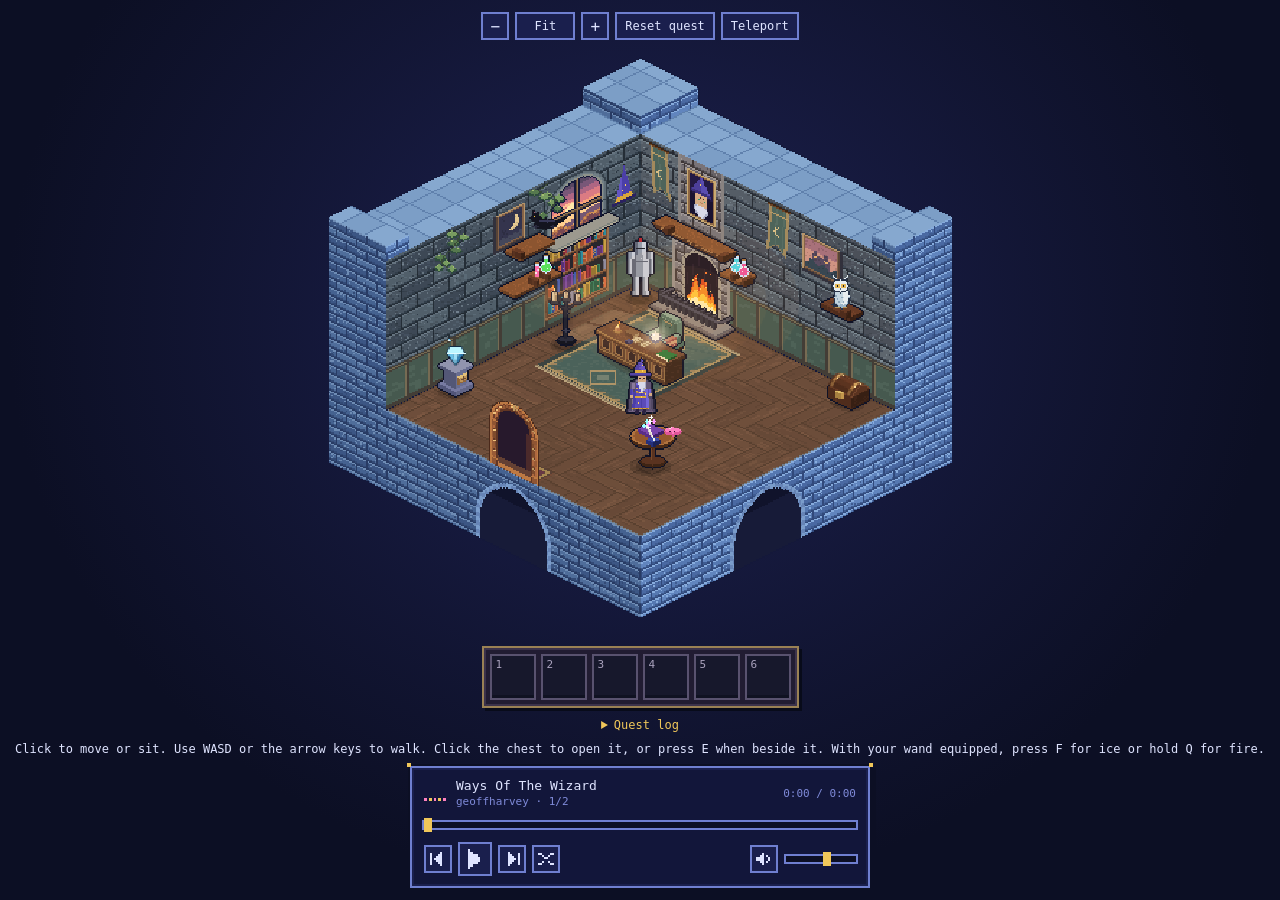
==== game.html @ 26820233 "Polish dialogue buttons and add subtle brass panel details" ====
<!doctype html>
<html lang="en">
<head>
<meta charset="utf-8">
<meta name="viewport" content="width=device-width,initial-scale=1">
<title>Spellbound</title>
<style>
  :root{--bg:#12163a;--bg2:#1a1f4d;--line:#6f7fd0;--dim:#7f8ad8;--txt:#dfe4ff;--gold:#f0c75a;--pink:#ff7fbf}
  html,body{margin:0;height:100%;background:#0c0f24;color:var(--txt);font-family:ui-monospace,Menlo,Consolas,monospace}
  body{background:radial-gradient(ellipse at 50% 35%,#1d2150 0%,#0c0f24 70%)}
  #wrap{height:100dvh;min-height:520px;display:flex;flex-direction:column;align-items:center;gap:10px;padding:12px;box-sizing:border-box}
  #wrap > :not(#scene-view){flex-shrink:0}
  #wrap[aria-busy="true"]{visibility:hidden}
  #game-loading{position:fixed;inset:0;z-index:10;display:grid;place-items:center;
    background:radial-gradient(ellipse at 50% 42%,#252653 0%,#0c0f24 72%)}
  #game-loading[hidden]{display:none}
  .loading-panel{width:min(300px,calc(100vw - 48px));box-sizing:border-box;padding:26px 24px;
    text-align:center;background:#141735;border:2px solid var(--line);
    box-shadow:4px 4px #090c20,inset 0 0 0 2px #222650}
  .loading-panel strong{display:block;color:var(--gold);font-family:Georgia,serif;font-size:32px}
  .loading-panel p{margin:16px 0 10px;font-size:13px}
  #game-loading-progress{appearance:none;display:block;width:100%;height:12px;
    border:2px solid var(--line);background:#0c0f24;color:var(--gold)}
  #game-loading-progress::-webkit-progress-bar{background:#0c0f24}
  #game-loading-progress::-webkit-progress-value{background:var(--gold)}
  #game-loading-progress::-moz-progress-bar{background:var(--gold)}
  canvas{image-rendering:pixelated;image-rendering:crisp-edges;display:block}

  #scene-view{position:relative;width:100%;flex:1 1 0;min-height:120px;overflow:hidden}
  #scene{position:absolute;top:0;left:0}
  #zoom{display:flex;flex-wrap:wrap;justify-content:center;align-items:center;gap:6px}
  #zoom #zoom-reset{width:60px;font-size:12px}
  #zoom button:disabled{opacity:.45;cursor:default}
  .npc-dialogue{
    --dialogue-bottom:calc(var(--hotbar-bottom,20dvh) + clamp(12px,3dvh,36px));
    --portrait-width:clamp(86px,20vw,172px);
    --dialogue-height:clamp(190px,27dvh,240px);
    position:fixed;inset:auto 0 var(--dialogue-bottom);margin:0 auto;z-index:3;
    width:min(880px,calc(100% - 24px));max-height:calc(100dvh - var(--dialogue-bottom) - 12px);
    box-sizing:border-box;overflow:auto;border:0;padding:44px 0 0;color:#f5e6ce;background:transparent;
  }
  .npc-dialogue::backdrop{background:#12102555}
  .npc-dialogue-layout{
    position:relative;display:grid;grid-template-columns:var(--portrait-width) minmax(0,1fr);
    align-items:stretch;gap:0;height:var(--dialogue-height)
  }
  .npc-speaker,#quest-dialogue .npc-speaker{
    position:static;margin:0;align-self:end;display:flex;align-items:center;justify-content:center;
    height:var(--dialogue-height);box-sizing:border-box;border:solid transparent;border-width:25px 12px 15px;
    border-image:url("assets/sprites/dialogue-portrait.png") 25 12 15 fill / 25px 12px 15px stretch;
    image-rendering:pixelated
  }
  .npc-portrait{
    width:100%;height:100%;background:center / contain no-repeat;image-rendering:pixelated
  }
  .npc-speaker figcaption{
    position:absolute;left:calc(var(--portrait-width) - 3px);top:-30px;z-index:1;
    width:max-content;min-width:150px;max-width:calc(100vw - var(--portrait-width) - 50px);
    box-sizing:border-box;min-height:38px;padding:10px 18px;color:#ffe0a0;
    border:2px solid #d5ad68;background:#30232d;
    box-shadow:inset 0 0 0 2px #785735,0 2px #1c1924;
    font-size:14px;font-weight:bold;text-align:center;image-rendering:pixelated
  }
  .npc-speaker figcaption::before{
    content:"";position:absolute;left:calc(50% - 8px);top:-17px;width:17px;height:19px;
    background:#e7c17c;filter:drop-shadow(1px 2px #765130);
    clip-path:polygon(47% 0,29% 10%,17% 25%,12% 43%,17% 63%,29% 80%,47% 91%,70% 91%,88% 80%,100% 63%,82% 70%,64% 70%,47% 60%,35% 45%,35% 28%,41% 14%)
  }
  .npc-dialogue-copy{
    position:relative;
    align-self:stretch;display:flex;flex-direction:column;justify-content:flex-start;align-items:flex-start;
    min-width:0;min-height:0;height:var(--dialogue-height);box-sizing:border-box;padding:12px clamp(6px,1vw,14px) 8px;
    border:solid transparent;border-width:10px 14px 14px 5px;
    border-image:url("assets/sprites/dialogue-panel.png") 10 14 14 5 fill / 10px 14px 14px 5px stretch;
    overflow-wrap:anywhere;image-rendering:pixelated
  }
  .npc-dialogue-copy::before{
    content:"";position:absolute;left:-5px;top:0;bottom:0;width:3px;
    background:#d5ad68;box-shadow:1px 0 #785735,-1px 0 #372a24;pointer-events:none
  }
  .npc-dialogue-copy::after{
    content:"";position:absolute;inset:3px 4px 3px 5px;pointer-events:none;
    border:1px solid #c69a5030;
    background:linear-gradient(90deg,#d9b76b55,transparent 18%,transparent 82%,#d9b76b55) top / 100% 1px no-repeat,
      linear-gradient(90deg,#d9b76b44,transparent 24%,transparent 76%,#d9b76b44) bottom / 100% 1px no-repeat;
    box-shadow:inset 0 0 18px #130f1c40
  }
  .npc-dialogue h2{flex:none;font:bold 14px/1.2 Georgia,serif;color:#d8b880;margin:0 0 5px}
  .npc-dialogue p{
    flex:1 1 48px;min-height:32px;overflow:auto;scrollbar-width:thin;
    display:flex;flex-direction:column;justify-content:safe center;
    font:400 clamp(15px,1.2vw,18px)/1.45 Georgia,"Palatino Linotype",Palatino,serif;
    margin:0 0 8px
  }
  .npc-dialogue-copy:has(#skeleton-topics:not([hidden]) button) p,
  .npc-dialogue-copy:has(#librarian-topics button) p{justify-content:flex-start}
  .npc-dialogue button,.npc-speaker figcaption{font-family:Georgia,"Palatino Linotype",Palatino,serif}
  .npc-dialogue form{flex:0 1 auto;min-height:28px;max-height:65%;overflow:auto;display:flex;flex-wrap:wrap;gap:5px;width:100%}
  .npc-dialogue button{
    position:relative;box-sizing:border-box;width:auto;height:auto;min-height:28px;
    padding:4px 12px 4px 25px;border:1px solid #ac8147;
    background:linear-gradient(180deg,#46333b,#30232e);color:#ffe4a8;
    box-shadow:inset 0 0 0 1px #221c27,inset 0 2px #d5ad682b,inset 0 -2px #17152180;
    text-shadow:0 1px #18121f;cursor:pointer;
    transition:background-color .18s,color .18s,border-color .18s
  }
  .npc-dialogue button::before{
    content:"";position:absolute;left:10px;top:calc(50% - 2px);width:4px;height:4px;
    background:#c99b53;box-shadow:0 -2px #c99b53,0 2px #c99b53,-2px 0 #c99b53,2px 0 #c99b53;
    pointer-events:none
  }
  .npc-dialogue button:hover,.npc-dialogue button:focus-visible{
    background:linear-gradient(180deg,#62464a,#42303b);border-color:#f0cd83;color:#fff0c5;
    box-shadow:inset 0 0 0 1px #382735,inset 0 2px #eac47d40,inset 0 -2px #17152180
  }
  .npc-dialogue button:focus-visible{outline:2px solid #f0cd83;outline-offset:-4px}
  .npc-dialogue button:active{background:#30232e;box-shadow:inset 0 2px 3px #120e1b}
  @media(prefers-reduced-motion:reduce){.npc-dialogue button{transition:none}}
  #close-librarian-dialogue[hidden],#quest-dismiss[hidden],#quest-title[hidden]{display:none}
  @media(max-width:440px){
    .npc-speaker figcaption{font-size:12px;min-width:130px;padding-inline:4px}
    .npc-dialogue-copy{padding:12px 4px 8px}
  }
  #reset-quest,#teleport-room{width:auto;padding:0 10px;font-size:12px}
  #quest-log{max-width:95%;color:var(--txt);font-size:12px}
  #quest-log summary{cursor:pointer;color:var(--gold)}
  #quest-log ul{margin:6px 0;padding-left:20px}
  #search-book-stack{width:auto;padding:0 10px;font-size:12px}
  #search-book-stack[hidden],#quest-action[hidden]{display:none}
  #librarian-topics{flex:0 1 auto;min-height:0;overflow:auto;display:grid;grid-template-columns:repeat(2,minmax(0,1fr));gap:4px;width:100%;margin:0 0 6px}
  #librarian-topics button{height:auto;min-height:28px;font-size:12px;text-align:left;justify-items:start;padding:5px 9px 5px 25px;box-sizing:border-box;width:100%}
  #skeleton-topics{display:grid;grid-template-columns:repeat(2,minmax(0,1fr));gap:4px;width:100%;margin:0 0 4px}
  #skeleton-topics[hidden],#skeleton-next[hidden]{display:none}
  #skeleton-topics button{width:100%;height:auto;min-height:28px;font-size:12px;padding:5px 9px 5px 25px;box-sizing:border-box;text-align:left;justify-items:start}
  @media(max-width:540px){
    #skeleton-topics,#librarian-topics{grid-template-columns:1fr}
  }
  #reset-quest-choice,#teleport-room-choice{display:block;width:100%;margin:8px 0 12px}
  #reset-quest-dialogue button:disabled{opacity:.45;cursor:default}
  #quest-objective{margin:0;color:#f7d482;font-size:13px;text-align:center}
  #reset-quest-dialogue,#teleport-room-dialogue{max-width:min(440px,85vw);border:2px solid #b79259;background:#30263a;color:#fff1d3}
  #reset-quest-dialogue::backdrop,#teleport-room-dialogue::backdrop{background:#12102599}
  #reset-quest-dialogue h2,#teleport-room-dialogue h2{margin:0 0 8px;font-size:18px}
  #reset-quest-dialogue button,#teleport-room-dialogue button{width:auto;padding:0 12px}
  #movement-hint{margin:0;color:var(--txt);font-size:12px;text-align:center}

  /* ---- muziekspeler ---- */
  #player{width:min(460px,calc(100vw - 24px));box-sizing:border-box;background:var(--bg);padding:10px 12px;
    border:2px solid var(--line);box-shadow:0 0 0 2px #0c0f24,4px 4px 0 2px #0c0f24, inset 0 0 0 2px var(--bg2);position:relative}
  #player::before,#player::after{content:"";position:absolute;width:4px;height:4px;background:var(--gold);top:-5px}
  #player::before{left:-5px}#player::after{right:-5px}
  .row{display:flex;align-items:center;gap:10px}
  #eq{display:flex;align-items:flex-end;gap:2px;height:16px;width:22px;flex:none}
  #eq i{display:block;width:3px;height:3px;background:var(--pink)}
  #player.playing #eq i{animation:eq .9s steps(5) infinite}
  #eq i:nth-child(2){animation-delay:-.3s!important;background:var(--gold)}
  #eq i:nth-child(3){animation-delay:-.6s!important}
  #eq i:nth-child(4){animation-delay:-.15s!important;background:var(--gold)}
  #eq i:nth-child(5){animation-delay:-.45s!important}
  @keyframes eq{0%{height:3px}20%{height:14px}40%{height:7px}60%{height:16px}80%{height:5px}100%{height:3px}}
  #info{min-width:0;flex:1}
  #title{font-size:13px;white-space:nowrap;overflow:hidden;text-overflow:ellipsis;color:var(--txt)}
  #sub{font-size:11px;color:var(--dim);white-space:nowrap;overflow:hidden;text-overflow:ellipsis;margin-top:2px}
  #time{font-size:11px;color:var(--dim);flex:none;font-variant-numeric:tabular-nums}
  button{all:unset;cursor:pointer;width:28px;height:28px;display:grid;place-items:center;background:var(--bg2);
    box-shadow:inset 0 0 0 2px var(--line);color:var(--txt)}
  button:hover{background:#262c66;color:var(--gold)}
  button:active{transform:translateY(1px)}
  button:focus-visible{outline:2px solid var(--gold)}
  button svg{width:16px;height:16px;shape-rendering:crispEdges;fill:currentColor}
  #play{width:34px;height:34px}
  #play svg{width:20px;height:20px}
  #controls{margin-top:10px;justify-content:space-between}
  #left{display:flex;gap:6px;align-items:center}
  #right{display:flex;gap:8px;align-items:center}
  button.on{color:var(--pink)}
  input[type=range]{-webkit-appearance:none;appearance:none;background:transparent;margin:0;cursor:pointer;height:14px}
  input[type=range]::-webkit-slider-runnable-track{height:6px;background:#0c0f24;box-shadow:0 0 0 2px var(--line)}
  input[type=range]::-moz-range-track{height:6px;background:#0c0f24;box-shadow:0 0 0 2px var(--line)}
  input[type=range]::-webkit-slider-thumb{-webkit-appearance:none;width:8px;height:14px;margin-top:-4px;background:var(--gold);border:0;border-radius:0}
  input[type=range]::-moz-range-thumb{width:8px;height:14px;background:var(--gold);border:0;border-radius:0}
  #seek{flex:1;margin-top:10px;display:block;width:100%}
  #vol{width:70px}

  #hotbar{display:flex;gap:5px;padding:6px;background:#211c32;border:2px solid #9a8154;
    box-shadow:inset 0 0 0 2px #3b324b,3px 3px #080b1a;max-width:100%;box-sizing:border-box}
  #hotbar .hotbar-slot{position:relative;box-sizing:border-box;width:clamp(36px,8vw,46px);height:46px;
    background:#17182c;box-shadow:inset 0 0 0 2px #59526f,inset 0 -5px #101222;color:#aaa2bd}
  #hotbar .hotbar-slot:hover{background:#302941}
  #hotbar .hotbar-slot[aria-pressed="true"]{background:#372c40;color:#ffe2a1;
    box-shadow:inset 0 0 0 2px #f0c75a,inset 0 0 0 4px #87653d,0 0 9px #f0c75a30}
  #hotbar .hotbar-slot:focus-visible{outline:2px solid #fff1ce;outline-offset:3px}
  .item-icon{width:min(100%,32px);height:auto;aspect-ratio:1;pointer-events:none}
  #chest-inventory{position:fixed;inset:auto max(12px,env(safe-area-inset-right)) max(12px,env(safe-area-inset-bottom)) auto;
    z-index:2;margin:0;box-sizing:border-box;width:min(356px,calc(100% - 24px));max-height:min(390px,52dvh);
    padding:8px 10px 10px;overflow:auto;overscroll-behavior:contain;color:#fff1d3;
    border:3px solid #a87948;background:repeating-linear-gradient(#583727 0 10px,#503022 10px 12px,#653e2a 12px 13px);
    box-shadow:0 0 0 2px #211621,4px 5px #16111b,inset 0 0 0 2px #39241f}
  #lore-scroll{box-sizing:border-box;width:min(470px,calc(100% - 16px));
    max-height:calc(100dvh - 16px);padding:0;color:#38252a;background:transparent;
    border:solid transparent;border-width:clamp(38px,9vw,69px) clamp(36px,13vw,76px);
    line-height:1.5;overflow:auto}
  #lore-scroll::backdrop{background:#171326a6}
  #lore-scroll h2{margin:0;font-size:18px}
  #lore-scroll button{width:auto;padding:0 12px}
  .chest-heading{display:flex;align-items:center;justify-content:space-between;gap:8px;padding:5px 6px 5px 10px;
    background:#684128;border-block:2px solid #b88750;box-shadow:inset 0 -3px #442a22}
  .chest-heading h2{margin:0;color:#ffe0a0;font-size:16px;text-shadow:2px 2px #39251c}
  #close-chest-inventory{flex:none;background:#4b3028;color:#ffe0a0;box-shadow:inset 0 0 0 2px #ba8a52;font-size:20px}
  .inventory-slots{display:grid;gap:3px;padding:5px;border:2px solid #a87948;background:#35263b;
    box-shadow:inset 0 0 0 2px #231828;grid-template-columns:repeat(8,minmax(0,1fr))}
  #chest-slots{margin-top:6px}
  #chest-inventory[data-stock-chest="true"] #chest-hotbar,
  #chest-inventory[data-stock-chest="true"] #chest-help{display:none}
  #chest-inventory[data-stock-chest="true"] #chest-status{
    position:static;width:auto;height:auto;margin:8px 0 0;overflow:visible;clip-path:none;white-space:normal
  }
  #chest-hotbar{margin-top:6px;grid-template-columns:repeat(6,minmax(0,1fr));background:#211c32;border-color:#9a8154}
  .inventory-slot{box-sizing:border-box;width:100%;height:auto;aspect-ratio:1;min-width:0;background:#483347;
    box-shadow:inset 0 0 0 2px #76546a,inset 0 -4px #302237}
  #chest-hotbar .inventory-slot{background:#17182c;box-shadow:inset 0 0 0 2px #59526f,inset 0 -5px #101222}
  .inventory-slot:hover,#chest-hotbar .inventory-slot:hover{background:#614456}
  .inventory-slot[aria-pressed="true"],#chest-hotbar .inventory-slot[aria-pressed="true"]{
    box-shadow:inset 0 0 0 2px #ffe0a0,inset 0 0 0 4px #a57545}
  .visually-hidden{position:absolute;width:1px;height:1px;padding:0;margin:-1px;overflow:hidden;clip-path:inset(50%);white-space:nowrap}
  .slot-key{position:absolute;top:5px;left:6px;font-size:11px;line-height:1}
</style>
<link rel="stylesheet" href="assets/sprites/lore-scroll.css">
<link rel="stylesheet" href="assets/sprites/npc-portraits.css">
</head>
<body>
<div id="game-loading">
  <div class="loading-panel">
    <strong>Spellbound</strong>
    <p id="loading-label" role="status">Loading..</p>
    <progress id="game-loading-progress" aria-labelledby="loading-label" max="3" value="0"></progress>
  </div>
</div>
<div id="wrap" aria-busy="true">
  <div id="zoom" role="group" aria-label="Game controls">
    <button type="button" id="zoom-out" aria-label="Zoom out">−</button>
    <button type="button" id="zoom-reset" title="Fit the room">Fit</button>
    <button type="button" id="zoom-in" aria-label="Zoom in">+</button>
    <button type="button" id="reset-quest">Reset quest</button>
    <button type="button" id="teleport-room">Teleport</button>
  </div>
  <div id="scene-view">
    <canvas id="scene" tabindex="0" aria-label="Wizard’s room" aria-describedby="movement-hint"></canvas>
  </div>
  <aside id="librarian-dialogue" class="npc-dialogue" aria-labelledby="librarian-name" aria-live="polite" hidden>
    <div class="npc-dialogue-layout">
      <figure class="npc-speaker">
        <div class="npc-portrait" id="librarian-portrait" aria-hidden="true"></div>
        <figcaption id="librarian-name">Librarian</figcaption>
      </figure>
      <div class="npc-dialogue-copy">
        <p>They say Madame Aubert opens her eyes when someone returns a book after midnight.</p>
        <div id="librarian-topics"></div>
        <button type="button" id="close-librarian-dialogue">Goodbye</button>
      </div>
    </div>
  </aside>

  <div id="hotbar" role="group" aria-label="Items — select with keys 1 through 6">
    <button type="button" class="hotbar-slot" data-slot="1" aria-label="Slot 1, empty" aria-keyshortcuts="1" aria-pressed="false"><span class="slot-key" aria-hidden="true">1</span></button>
    <button type="button" class="hotbar-slot" data-slot="2" aria-label="Slot 2, empty" aria-keyshortcuts="2" aria-pressed="false"><span class="slot-key" aria-hidden="true">2</span></button>
    <button type="button" class="hotbar-slot" data-slot="3" aria-label="Slot 3, empty" aria-keyshortcuts="3" aria-pressed="false"><span class="slot-key" aria-hidden="true">3</span></button>
    <button type="button" class="hotbar-slot" data-slot="4" aria-label="Slot 4, empty" aria-keyshortcuts="4" aria-pressed="false"><span class="slot-key" aria-hidden="true">4</span></button>
    <button type="button" class="hotbar-slot" data-slot="5" aria-label="Slot 5, empty" aria-keyshortcuts="5" aria-pressed="false"><span class="slot-key" aria-hidden="true">5</span></button>
    <button type="button" class="hotbar-slot" data-slot="6" aria-label="Slot 6, empty" aria-keyshortcuts="6" aria-pressed="false"><span class="slot-key" aria-hidden="true">6</span></button>
  </div>
  <p id="quest-objective" role="status" hidden></p>
  <button type="button" id="search-book-stack" hidden>Search book stack (E)</button>
  <details id="quest-log">
    <summary>Quest log</summary>
    <ul id="quest-log-entries"></ul>
  </details>
  <p id="movement-hint">Click to move or sit. Use WASD or the arrow keys to walk. Click the chest to open it, or press E when beside it. With your wand equipped, press F for ice or hold Q for fire.</p>

  <div id="player">
    <div class="row">
      <div id="eq"><i></i><i></i><i></i><i></i><i></i></div>
      <div id="info"><div id="title">…</div><div id="sub"></div></div>
      <div id="time">0:00 / 0:00</div>
    </div>
    <input id="seek" type="range" min="0" max="1000" value="0" step="1" aria-label="Playback position">
    <div class="row" id="controls">
      <div id="left">
        <button id="prev" title="Previous" aria-label="Previous"><svg viewBox="0 0 8 8"><rect x="0" y="1" width="1" height="6"/><rect x="2" y="3.5" width="1" height="1"/><rect x="3" y="2.5" width="1" height="3"/><rect x="4" y="1.5" width="1" height="5"/><rect x="5" y="0.5" width="1" height="7"/><rect x="6" y="0" width="1" height="0"/></svg></button>
        <button id="play" title="Play / pause" aria-label="Play"></button>
        <button id="next" title="Next" aria-label="Next"><svg viewBox="0 0 8 8"><rect x="7" y="1" width="1" height="6"/><rect x="5" y="3.5" width="1" height="1"/><rect x="4" y="2.5" width="1" height="3"/><rect x="3" y="1.5" width="1" height="5"/><rect x="2" y="0.5" width="1" height="7"/></svg></button>
        <button id="shuffle" title="Shuffle" aria-label="Shuffle"><svg viewBox="0 0 8 8"><rect x="0" y="1" width="2" height="1"/><rect x="2" y="2" width="1" height="1"/><rect x="3" y="3" width="2" height="1"/><rect x="5" y="2" width="1" height="1"/><rect x="6" y="1" width="2" height="1"/><rect x="0" y="6" width="2" height="1"/><rect x="2" y="5" width="1" height="1"/><rect x="5" y="5" width="1" height="1"/><rect x="6" y="6" width="2" height="1"/></svg></button>
      </div>
      <div id="right">
        <button id="mute" title="Sound" aria-label="Sound"></button>
        <input id="vol" type="range" min="0" max="100" value="60" aria-label="Volume">
      </div>
    </div>
  </div>
</div>
<dialog id="teleport-room-dialogue" aria-labelledby="teleport-room-title">
  <h2 id="teleport-room-title">Teleport</h2>
  <form id="teleport-room-form" method="dialog">
    <label for="teleport-room-choice">Choose a room</label>
    <select id="teleport-room-choice" required autofocus>
      <option value="tower">Main Room</option>
      <option value="library">Library</option>
      <option value="potion">Potion Room</option>
      <option value="stockroom">Potion Stockroom</option>
      <option value="hall">Hall · First Section</option>
      <option value="hallEnd">Hall · Second Section</option>
      <option value="classroom">Runes Classroom</option>
    </select>
    <button value="teleport">Teleport</button>
    <button value="cancel" formnovalidate>Cancel</button>
  </form>
</dialog>
<dialog id="reset-quest-dialogue" aria-labelledby="reset-quest-title">
  <h2 id="reset-quest-title">Reset quest</h2>
  <form id="reset-quest-form" method="dialog">
    <label for="reset-quest-choice">Choose a quest to replay</label>
    <select id="reset-quest-choice" required></select>
    <button id="confirm-quest-reset" value="reset">Reset selected quest</button>
    <button value="cancel" formnovalidate>Cancel</button>
  </form>
</dialog>
<dialog id="quest-dialogue" class="npc-dialogue" aria-labelledby="skeleton-mage-name quest-title" aria-describedby="quest-message">
  <div class="npc-dialogue-layout">
    <figure class="npc-speaker">
      <div class="npc-portrait" id="skeleton-mage-portrait" aria-hidden="true"></div>
      <figcaption id="skeleton-mage-name">Skeleton Mage</figcaption>
    </figure>
    <div class="npc-dialogue-copy">
      <h2 id="quest-title">Fire Beneath the Cauldron</h2>
      <p id="quest-message"></p>
      <form method="dialog">
        <button type="button" id="skeleton-next">Next</button>
        <div id="skeleton-topics" hidden></div>
        <button id="quest-action" value="advance"></button>
        <button id="quest-dismiss" value="dismiss"></button>
      </form>
    </div>
  </div>
</dialog>
<dialog id="chest-inventory" aria-labelledby="chest-title" aria-describedby="chest-help">
  <div class="chest-heading">
    <h2 id="chest-title">Chest</h2>
    <button type="button" id="close-chest-inventory" aria-label="Close chest" autofocus>×</button>
  </div>
  <p id="chest-help" class="visually-hidden">Select an item, then select a slot to move it.</p>
  <div id="chest-slots" class="inventory-slots" role="group" aria-label="Chest"></div>
  <div id="chest-hotbar" class="inventory-slots" role="group" aria-label="Hotbar"></div>
  <p id="chest-status" class="visually-hidden" role="status"></p>
</dialog>
<dialog id="lore-scroll" aria-labelledby="lore-scroll-title">
  <h2 id="lore-scroll-title">A Note for the Feast</h2>
  <p>The brew should be ready by dusk. I’ve set the silver cup aside for our guest of honour. He always did insist on a toast before anyone else could speak.</p>
  <p>One last thing for the steward. If the hall falls quiet before the second toast, let it.</p>
  <p>— The Skeleton Mage</p>
  <form method="dialog"><button autofocus>Close</button></form>
</dialog>
<script src="src/audio/tracks.js"></script>
<script src="src/game/wizard.js"></script>
<script src="src/game/inventory.js"></script>
<script src="src/game/quests/definitions.js"></script>
<script src="src/game/quests/manager.js"></script>
<script src="src/game/scene.js"></script>
<script src="src/audio/player.js"></script>
<script>
(() => {
  const hotbar = document.getElementById('hotbar');
  const sceneView = document.getElementById('scene-view');

  function alignDialogue() {
    const hotbarTop = hotbar.getBoundingClientRect().top;
    const bottom = Math.max(0, window.innerHeight - Math.max(100, hotbarTop));
    document.documentElement.style.setProperty('--hotbar-bottom', `${bottom}px`);
  }

  const observer = new ResizeObserver(alignDialogue);
  observer.observe(sceneView);
  observer.observe(hotbar);
  window.addEventListener('resize', alignDialogue);
  window.addEventListener('scroll', alignDialogue, { passive: true });
  alignDialogue();
})();
</script>
</body>
</html>
---- assets/sprites/lore-scroll.css ----
/* Transparent parchment sprite, sliced so the rolls retain their proportions. */
#lore-scroll {
  border-image-source: url("[data-uri]");
  border-image-slice: 13% 16% fill;
  border-image-repeat: stretch;
}
---- assets/sprites/npc-portraits.css ----
/* Original transparent pixel-art dialogue sprites. */
#librarian-portrait {
  background-image: url("[data-uri]");
}
#skeleton-mage-portrait {
  background-image: url("[data-uri]");
}
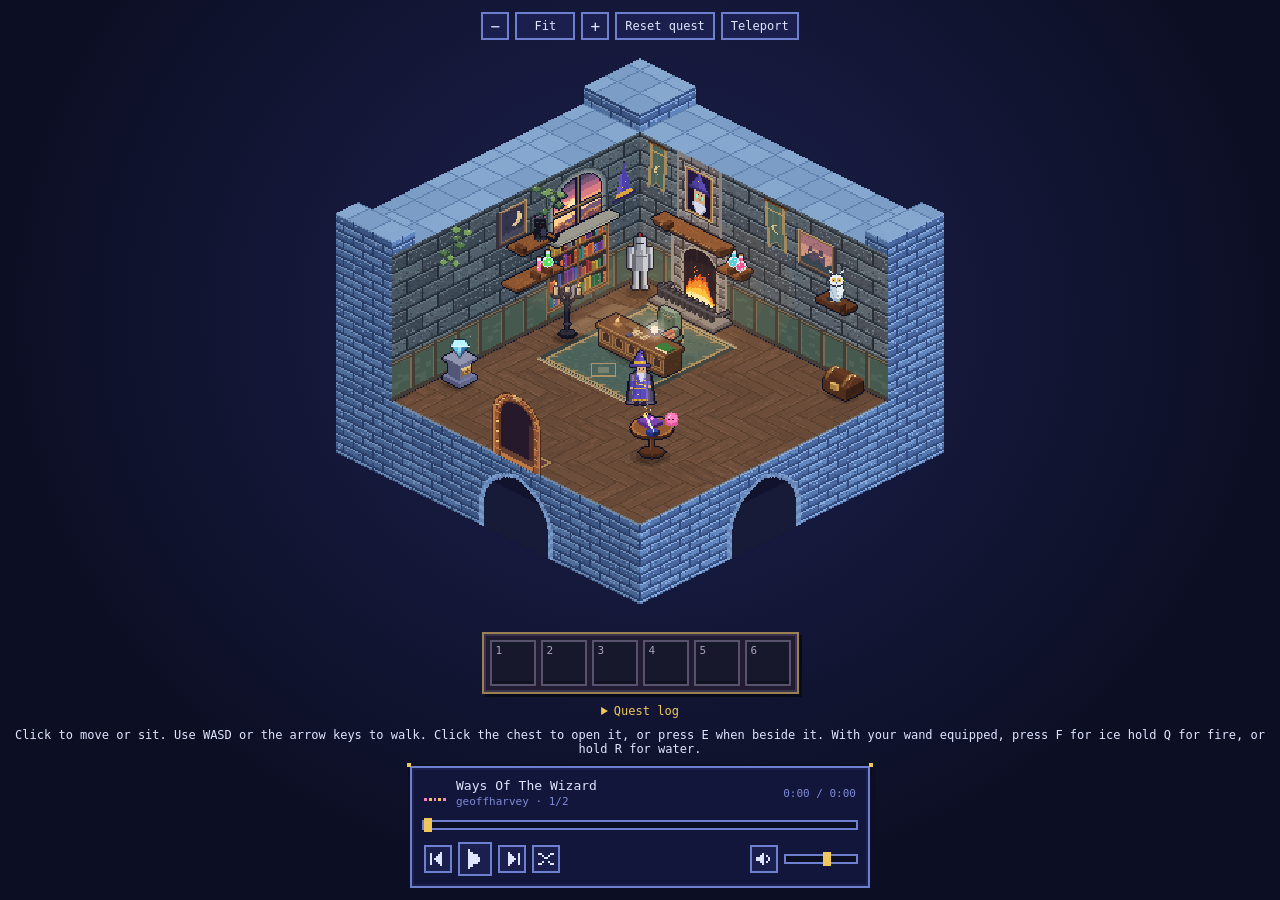
==== commit d32bd508: "Add animated water stream spell on hold R" ====
--- a/game.html
+++ b/game.html
@@ -4,7 +4,12 @@
 <meta charset="utf-8">
 <meta name="viewport" content="width=device-width,initial-scale=1">
 <title>Spellbound</title>
+<link rel="preload" href="assets/fonts/UnifrakturMaguntia-Book.ttf" as="font" type="font/ttf" crossorigin>
 <style>
+  @font-face{
+    font-family:"UnifrakturMaguntia";src:url("assets/fonts/UnifrakturMaguntia-Book.ttf") format("truetype");
+    font-style:normal;font-weight:400;font-display:swap
+  }
   :root{--bg:#12163a;--bg2:#1a1f4d;--line:#6f7fd0;--dim:#7f8ad8;--txt:#dfe4ff;--gold:#f0c75a;--pink:#ff7fbf}
   html,body{margin:0;height:100%;background:#0c0f24;color:var(--txt);font-family:ui-monospace,Menlo,Consolas,monospace}
   body{background:radial-gradient(ellipse at 50% 35%,#1d2150 0%,#0c0f24 70%)}
@@ -28,13 +33,39 @@
 
   #scene-view{position:relative;width:100%;flex:1 1 0;min-height:120px;overflow:hidden}
   #scene{position:absolute;top:0;left:0}
+  #room-title{
+    position:fixed;inset:0 0 16dvh;z-index:2;display:grid;place-items:center;
+    padding:12px;box-sizing:border-box;pointer-events:none;opacity:0
+  }
+  #room-title-plaque{
+    position:relative;margin:0;max-width:calc(100% - 28px);box-sizing:border-box;padding:16px clamp(24px,5vw,44px) 18px;
+    color:#ffe1a0;text-shadow:0 2px #593a2d,0 0 12px #d59a4544;text-align:center;
+    font:400 clamp(22px,3.6vw,40px)/1.18 "UnifrakturMaguntia",Georgia,serif;
+    border:1px solid #aa8559;
+    background:
+      linear-gradient(#dfbd80,#dfbd80) left top/12px 2px no-repeat,
+      linear-gradient(#dfbd80,#dfbd80) right bottom/12px 2px no-repeat,
+      linear-gradient(135deg,#303547f5,#191d2ff5 60%,#343240f5);
+    box-shadow:0 0 0 3px #171828dd,inset 0 0 0 3px #252739,inset 0 0 0 4px #655342,0 7px 18px #080b2266
+  }
+  #room-title-plaque::before,#room-title-plaque::after{
+    content:"";position:absolute;width:11px;height:11px;pointer-events:none;
+    background:linear-gradient(#fff1c4,#fff1c4) center/3px 11px no-repeat,
+      linear-gradient(#fff1c4,#fff1c4) center/11px 3px no-repeat;
+    filter:drop-shadow(0 0 4px #e4b265);animation:room-star 1.6s ease-in-out infinite
+  }
+  #room-title-plaque::before{left:7px;top:7px;filter:drop-shadow(0 0 4px #e4b265) drop-shadow(-17px 13px 0 #e8ce94) drop-shadow(17px -16px 0 #e8ce94)}
+  #room-title-plaque::after{right:7px;bottom:7px;animation-delay:-.8s;filter:drop-shadow(0 0 4px #e4b265) drop-shadow(17px -13px 0 #e8ce94) drop-shadow(-17px 16px 0 #e8ce94)}
+  @keyframes room-star{0%,100%{opacity:.2;transform:scale(.55)}50%{opacity:1;transform:scale(1)}}
+  @media(prefers-reduced-motion:reduce){
+    #room-title-plaque::before,#room-title-plaque::after{animation:none;opacity:.65}
+  }
   #zoom{display:flex;flex-wrap:wrap;justify-content:center;align-items:center;gap:6px}
   #zoom #zoom-reset{width:60px;font-size:12px}
   #zoom button:disabled{opacity:.45;cursor:default}
   .npc-dialogue{
     --dialogue-bottom:calc(var(--hotbar-bottom,20dvh) + clamp(12px,3dvh,36px));
     --portrait-width:clamp(86px,20vw,172px);
-    --dialogue-height:clamp(190px,27dvh,240px);
     position:fixed;inset:auto 0 var(--dialogue-bottom);margin:0 auto;z-index:3;
     width:min(880px,calc(100% - 24px));max-height:calc(100dvh - var(--dialogue-bottom) - 12px);
     box-sizing:border-box;overflow:auto;border:0;padding:44px 0 0;color:#f5e6ce;background:transparent;
@@ -42,11 +73,11 @@
   .npc-dialogue::backdrop{background:#12102555}
   .npc-dialogue-layout{
     position:relative;display:grid;grid-template-columns:var(--portrait-width) minmax(0,1fr);
-    align-items:stretch;gap:0;height:var(--dialogue-height)
+    align-items:stretch;gap:0
   }
   .npc-speaker,#quest-dialogue .npc-speaker{
     position:static;margin:0;align-self:end;display:flex;align-items:center;justify-content:center;
-    height:var(--dialogue-height);box-sizing:border-box;border:solid transparent;border-width:25px 12px 15px;
+    height:clamp(150px,24vh,215px);box-sizing:border-box;border:solid transparent;border-width:25px 12px 15px;
     border-image:url("assets/sprites/dialogue-portrait.png") 25 12 15 fill / 25px 12px 15px stretch;
     image-rendering:pixelated
   }
@@ -68,8 +99,8 @@
   }
   .npc-dialogue-copy{
     position:relative;
-    align-self:stretch;display:flex;flex-direction:column;justify-content:flex-start;align-items:flex-start;
-    min-width:0;min-height:0;height:var(--dialogue-height);box-sizing:border-box;padding:12px clamp(6px,1vw,14px) 8px;
+    align-self:stretch;display:flex;flex-direction:column;justify-content:center;align-items:flex-start;
+    min-width:0;min-height:140px;box-sizing:border-box;padding:24px clamp(6px,1vw,14px) 12px;
     border:solid transparent;border-width:10px 14px 14px 5px;
     border-image:url("assets/sprites/dialogue-panel.png") 10 14 14 5 fill / 10px 14px 14px 5px stretch;
     overflow-wrap:anywhere;image-rendering:pixelated
@@ -78,48 +109,18 @@
     content:"";position:absolute;left:-5px;top:0;bottom:0;width:3px;
     background:#d5ad68;box-shadow:1px 0 #785735,-1px 0 #372a24;pointer-events:none
   }
-  .npc-dialogue-copy::after{
-    content:"";position:absolute;inset:3px 4px 3px 5px;pointer-events:none;
-    border:1px solid #c69a5030;
-    background:linear-gradient(90deg,#d9b76b55,transparent 18%,transparent 82%,#d9b76b55) top / 100% 1px no-repeat,
-      linear-gradient(90deg,#d9b76b44,transparent 24%,transparent 76%,#d9b76b44) bottom / 100% 1px no-repeat;
-    box-shadow:inset 0 0 18px #130f1c40
-  }
-  .npc-dialogue h2{flex:none;font:bold 14px/1.2 Georgia,serif;color:#d8b880;margin:0 0 5px}
-  .npc-dialogue p{
-    flex:1 1 48px;min-height:32px;overflow:auto;scrollbar-width:thin;
-    display:flex;flex-direction:column;justify-content:safe center;
-    font:400 clamp(15px,1.2vw,18px)/1.45 Georgia,"Palatino Linotype",Palatino,serif;
-    margin:0 0 8px
-  }
-  .npc-dialogue-copy:has(#skeleton-topics:not([hidden]) button) p,
-  .npc-dialogue-copy:has(#librarian-topics button) p{justify-content:flex-start}
-  .npc-dialogue button,.npc-speaker figcaption{font-family:Georgia,"Palatino Linotype",Palatino,serif}
-  .npc-dialogue form{flex:0 1 auto;min-height:28px;max-height:65%;overflow:auto;display:flex;flex-wrap:wrap;gap:5px;width:100%}
+  .npc-dialogue h2{font:bold 15px/1.25 Georgia,serif;color:#d8b880;margin:0 0 7px}
+  .npc-dialogue p{font-size:clamp(13px,1.25vw,16px);line-height:1.55;margin:0 0 12px}
+  .npc-dialogue form{display:flex;flex-wrap:wrap;gap:6px;width:100%}
   .npc-dialogue button{
-    position:relative;box-sizing:border-box;width:auto;height:auto;min-height:28px;
-    padding:4px 12px 4px 25px;border:1px solid #ac8147;
-    background:linear-gradient(180deg,#46333b,#30232e);color:#ffe4a8;
-    box-shadow:inset 0 0 0 1px #221c27,inset 0 2px #d5ad682b,inset 0 -2px #17152180;
-    text-shadow:0 1px #18121f;cursor:pointer;
-    transition:background-color .18s,color .18s,border-color .18s
-  }
-  .npc-dialogue button::before{
-    content:"";position:absolute;left:10px;top:calc(50% - 2px);width:4px;height:4px;
-    background:#c99b53;box-shadow:0 -2px #c99b53,0 2px #c99b53,-2px 0 #c99b53,2px 0 #c99b53;
-    pointer-events:none
-  }
-  .npc-dialogue button:hover,.npc-dialogue button:focus-visible{
-    background:linear-gradient(180deg,#62464a,#42303b);border-color:#f0cd83;color:#fff0c5;
-    box-shadow:inset 0 0 0 1px #382735,inset 0 2px #eac47d40,inset 0 -2px #17152180
-  }
-  .npc-dialogue button:focus-visible{outline:2px solid #f0cd83;outline-offset:-4px}
-  .npc-dialogue button:active{background:#30232e;box-shadow:inset 0 2px 3px #120e1b}
-  @media(prefers-reduced-motion:reduce){.npc-dialogue button{transition:none}}
+    width:auto;height:auto;min-height:28px;padding:3px 10px;background:#49322d;color:#ffe4a8;
+    box-shadow:inset 0 0 0 1px #b28a55,inset 0 -3px #281d26
+  }
+  .npc-dialogue button:hover,.npc-dialogue button:focus-visible{background:#60443b}
   #close-librarian-dialogue[hidden],#quest-dismiss[hidden],#quest-title[hidden]{display:none}
   @media(max-width:440px){
     .npc-speaker figcaption{font-size:12px;min-width:130px;padding-inline:4px}
-    .npc-dialogue-copy{padding:12px 4px 8px}
+    .npc-dialogue-copy{padding:24px 4px 12px}
   }
   #reset-quest,#teleport-room{width:auto;padding:0 10px;font-size:12px}
   #quest-log{max-width:95%;color:var(--txt);font-size:12px}
@@ -127,14 +128,11 @@
   #quest-log ul{margin:6px 0;padding-left:20px}
   #search-book-stack{width:auto;padding:0 10px;font-size:12px}
   #search-book-stack[hidden],#quest-action[hidden]{display:none}
-  #librarian-topics{flex:0 1 auto;min-height:0;overflow:auto;display:grid;grid-template-columns:repeat(2,minmax(0,1fr));gap:4px;width:100%;margin:0 0 6px}
-  #librarian-topics button{height:auto;min-height:28px;font-size:12px;text-align:left;justify-items:start;padding:5px 9px 5px 25px;box-sizing:border-box;width:100%}
-  #skeleton-topics{display:grid;grid-template-columns:repeat(2,minmax(0,1fr));gap:4px;width:100%;margin:0 0 4px}
+  #librarian-topics{display:grid;gap:6px;width:100%;margin:8px 0}
+  #librarian-topics button{height:auto;min-height:32px;text-align:left;justify-items:start;padding:7px 10px;box-sizing:border-box;width:100%}
+  #skeleton-topics{display:grid;gap:6px;width:100%;margin:8px 0}
   #skeleton-topics[hidden],#skeleton-next[hidden]{display:none}
-  #skeleton-topics button{width:100%;height:auto;min-height:28px;font-size:12px;padding:5px 9px 5px 25px;box-sizing:border-box;text-align:left;justify-items:start}
-  @media(max-width:540px){
-    #skeleton-topics,#librarian-topics{grid-template-columns:1fr}
-  }
+  #skeleton-topics button{width:100%;height:auto;min-height:32px;padding:7px 10px;box-sizing:border-box;text-align:left;justify-items:start}
   #reset-quest-choice,#teleport-room-choice{display:block;width:100%;margin:8px 0 12px}
   #reset-quest-dialogue button:disabled{opacity:.45;cursor:default}
   #quest-objective{margin:0;color:#f7d482;font-size:13px;text-align:center}
@@ -247,6 +245,9 @@
   <div id="scene-view">
     <canvas id="scene" tabindex="0" aria-label="Wizard’s room" aria-describedby="movement-hint"></canvas>
   </div>
+  <div id="room-title">
+    <p id="room-title-plaque" role="status"></p>
+  </div>
   <aside id="librarian-dialogue" class="npc-dialogue" aria-labelledby="librarian-name" aria-live="polite" hidden>
     <div class="npc-dialogue-layout">
       <figure class="npc-speaker">
@@ -275,7 +276,7 @@
     <summary>Quest log</summary>
     <ul id="quest-log-entries"></ul>
   </details>
-  <p id="movement-hint">Click to move or sit. Use WASD or the arrow keys to walk. Click the chest to open it, or press E when beside it. With your wand equipped, press F for ice or hold Q for fire.</p>
+  <p id="movement-hint">Click to move or sit. Use WASD or the arrow keys to walk. Click the chest to open it, or press E when beside it. With your wand equipped, press F for ice hold Q for fire, or hold R for water.</p>
 
   <div id="player">
     <div class="row">
@@ -304,7 +305,7 @@
     <label for="teleport-room-choice">Choose a room</label>
     <select id="teleport-room-choice" required autofocus>
       <option value="tower">Main Room</option>
-      <option value="library">Library</option>
+      <option value="library">Grand Library</option>
       <option value="potion">Potion Room</option>
       <option value="stockroom">Potion Stockroom</option>
       <option value="hall">Hall · First Section</option>
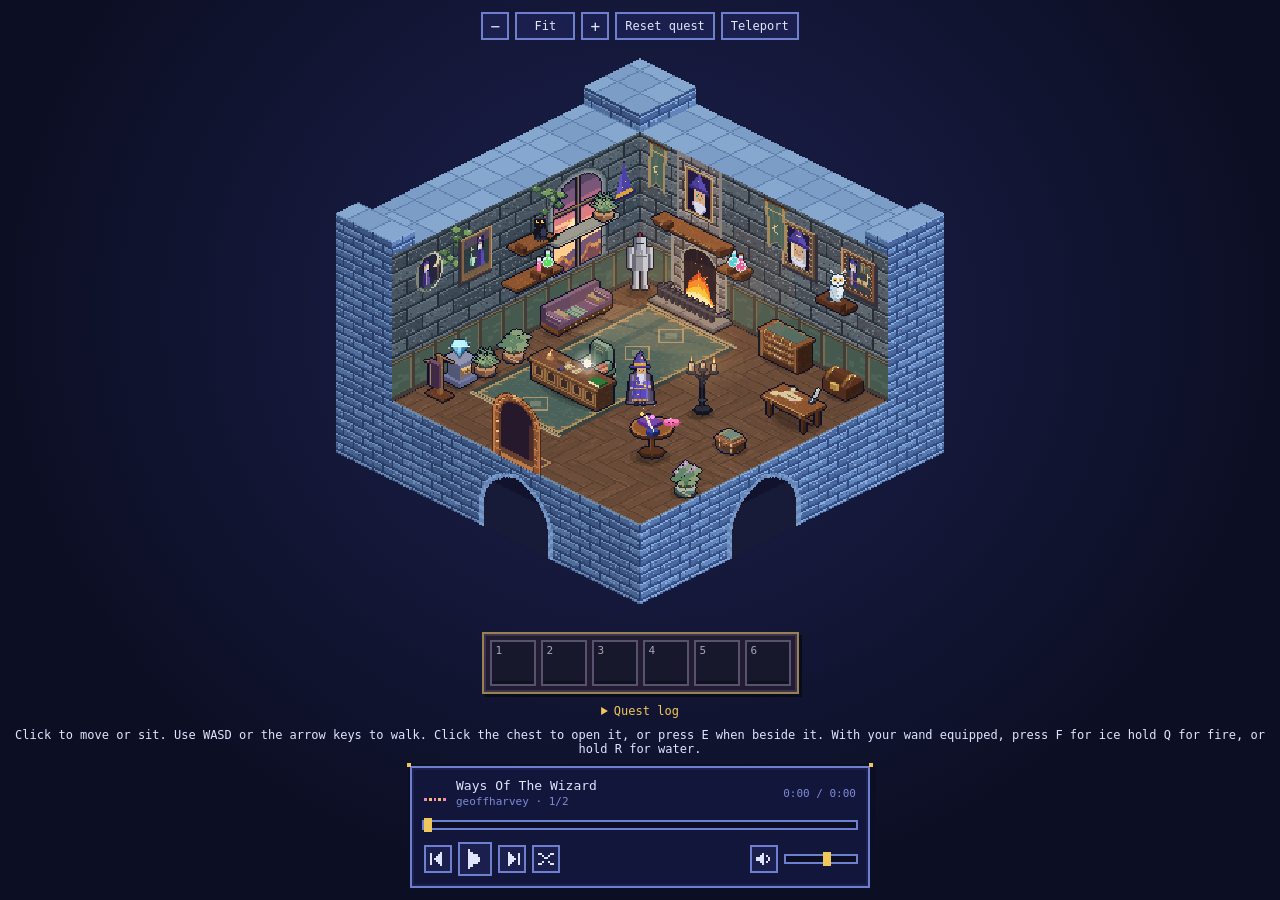
==== commit 1dacff8b: "Fix dialogue frame height and add magical gold-star buttons" ====
--- a/game.html
+++ b/game.html
@@ -141,6 +141,59 @@
   #reset-quest-dialogue h2,#teleport-room-dialogue h2{margin:0 0 8px;font-size:18px}
   #reset-quest-dialogue button,#teleport-room-dialogue button{width:auto;padding:0 12px}
   #movement-hint{margin:0;color:var(--txt);font-size:12px;text-align:center}
+
+  /* A stable portrait and panel frame: only the content inside may scroll. */
+  .npc-dialogue{
+    --dialogue-height:min(215px,calc(100dvh - var(--dialogue-bottom) - 56px));
+    overflow:visible;
+  }
+  .npc-dialogue-layout{height:var(--dialogue-height);min-height:0}
+  .npc-speaker,#quest-dialogue .npc-speaker{height:var(--dialogue-height);min-height:0;align-self:stretch}
+  .npc-dialogue-copy{
+    height:var(--dialogue-height);min-height:0;overflow:hidden;
+    justify-content:flex-start;padding:12px clamp(6px,1vw,14px) 10px;
+  }
+  .npc-dialogue h2{flex:0 0 auto;font-size:13px;margin-bottom:5px}
+  .npc-dialogue p{
+    flex:1 1 auto;min-height:28px;overflow:auto;scrollbar-width:thin;
+    display:flex;flex-direction:column;justify-content:safe center;
+    font-size:clamp(12px,1.25vw,15px);line-height:1.5;margin:0 0 8px;
+  }
+  .npc-dialogue-copy:has(#skeleton-topics:not([hidden]) button) p,
+  .npc-dialogue-copy:has(#librarian-topics button) p{justify-content:flex-start}
+  .npc-dialogue form{
+    flex:0 1 auto;min-height:32px;max-height:58%;overflow:auto;
+    gap:6px;padding:2px;box-sizing:border-box;scrollbar-width:thin;
+  }
+  #librarian-topics,#skeleton-topics{
+    min-height:0;grid-template-columns:repeat(2,minmax(0,1fr));gap:5px;margin:0 0 5px;
+  }
+  #librarian-topics{flex:0 1 auto;max-height:55%;overflow:auto;scrollbar-width:thin;padding:2px;box-sizing:border-box}
+  .npc-dialogue button{
+    position:relative;box-sizing:border-box;flex-shrink:0;min-height:30px;
+    padding:5px 12px 5px 25px;border:1px solid #b89358;
+    background:linear-gradient(180deg,#493447,#2c263c);color:#ffe4aa;
+    box-shadow:inset 0 0 0 1px #201b2c,inset 0 2px #ddbd7833,inset 0 -2px #171423;
+    font:400 13px/1.3 Georgia,serif;text-shadow:0 1px #191525;
+  }
+  #skeleton-topics button,#librarian-topics button{
+    padding:5px 9px 5px 25px;min-height:30px;font-size:12px;overflow-wrap:anywhere;
+  }
+  .npc-dialogue button::before{
+    content:"";position:absolute;left:9px;top:calc(50% - 4px);width:8px;height:8px;
+    background:#d7ba7e;clip-path:polygon(50% 0,63% 35%,100% 50%,63% 63%,50% 100%,35% 63%,0 50%,35% 35%);
+    pointer-events:none;
+  }
+  .npc-dialogue button:hover,.npc-dialogue button:focus-visible{
+    background:linear-gradient(180deg,#675071,#3b304c);color:#fff0c9;border-color:#efd491;
+    box-shadow:inset 0 0 0 1px #57405f,inset 0 2px #e3c18555,0 0 7px #b99ade55;
+  }
+  .npc-dialogue button:focus-visible{outline:2px solid #ebd399;outline-offset:-4px}
+  .npc-dialogue button:active{transform:none;background:#292336}
+  @media(max-width:540px){
+    #librarian-topics,#skeleton-topics{grid-template-columns:1fr}
+    .npc-dialogue-copy{padding-inline:5px}
+  }
 
   /* ---- muziekspeler ---- */
   #player{width:min(460px,calc(100vw - 24px));box-sizing:border-box;background:var(--bg);padding:10px 12px;
--- a/assets/sprites/npc-portraits.css
+++ b/assets/sprites/npc-portraits.css
@@ -1,7 +1,15 @@
-/* Original transparent pixel-art dialogue sprites. */
+/* Coarse pixel-art NPC portraits, 64px transparent source cells with a reduced palette. */
 #librarian-portrait {
-  background-image: url("[data-uri]");
+  background-image: url("[data-uri]");
+  image-rendering: pixelated;
+  background-size: contain;
+  background-position: center;
+  background-repeat: no-repeat;
 }
 #skeleton-mage-portrait {
-  background-image: url("[data-uri]");
+  background-image: url("[data-uri]");
+  image-rendering: pixelated;
+  background-size: contain;
+  background-position: center;
+  background-repeat: no-repeat;
 }
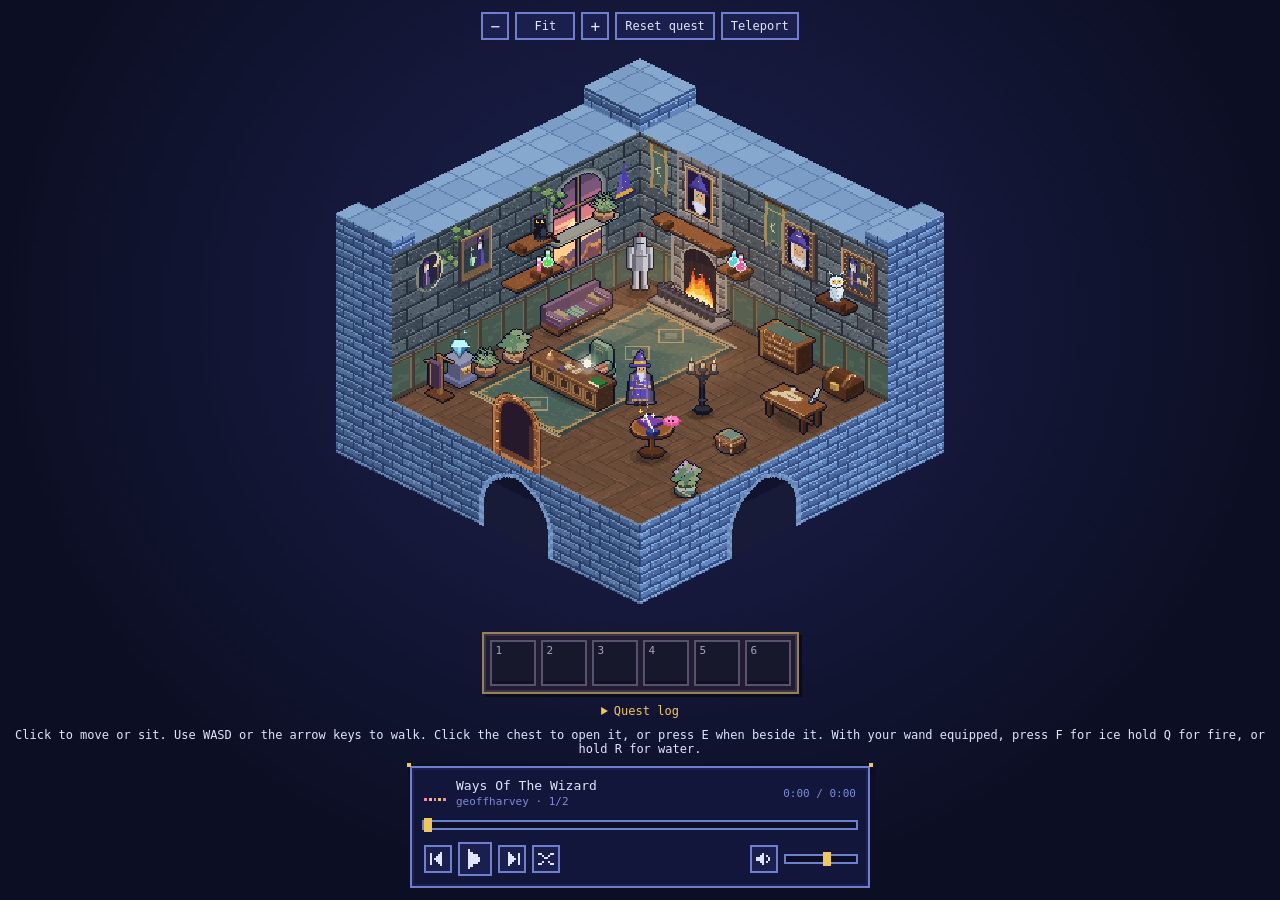
==== commit 3a2067fd: "Paginate dialogue by sentences instead of scrolling" ====
--- a/game.html
+++ b/game.html
@@ -194,6 +194,15 @@
     #librarian-topics,#skeleton-topics{grid-template-columns:1fr}
     .npc-dialogue-copy{padding-inline:5px}
   }
+
+  /* Page text and choices inside the same frame, never show scrollbars. */
+  .npc-dialogue p{width:100%;flex:1 1 auto;min-height:0;overflow:hidden;overflow-wrap:anywhere}
+  .npc-dialogue form,#librarian-topics{overflow:hidden;max-height:none}
+  .npc-dialogue-copy > [hidden],.npc-dialogue form[hidden],
+  #librarian-topics[hidden],.dialogue-page-next[hidden]{display:none!important}
+  .npc-dialogue .dialogue-page-next{align-self:flex-start;flex:0 0 auto}
+  #skeleton-topics,#librarian-topics{grid-template-columns:repeat(2,minmax(0,1fr))}
+  #skeleton-topics button,#librarian-topics button{font-size:clamp(10px,1.3vw,12px);line-height:1.2}
 
   /* ---- muziekspeler ---- */
   #player{width:min(460px,calc(100vw - 24px));box-sizing:border-box;background:var(--bg);padding:10px 12px;
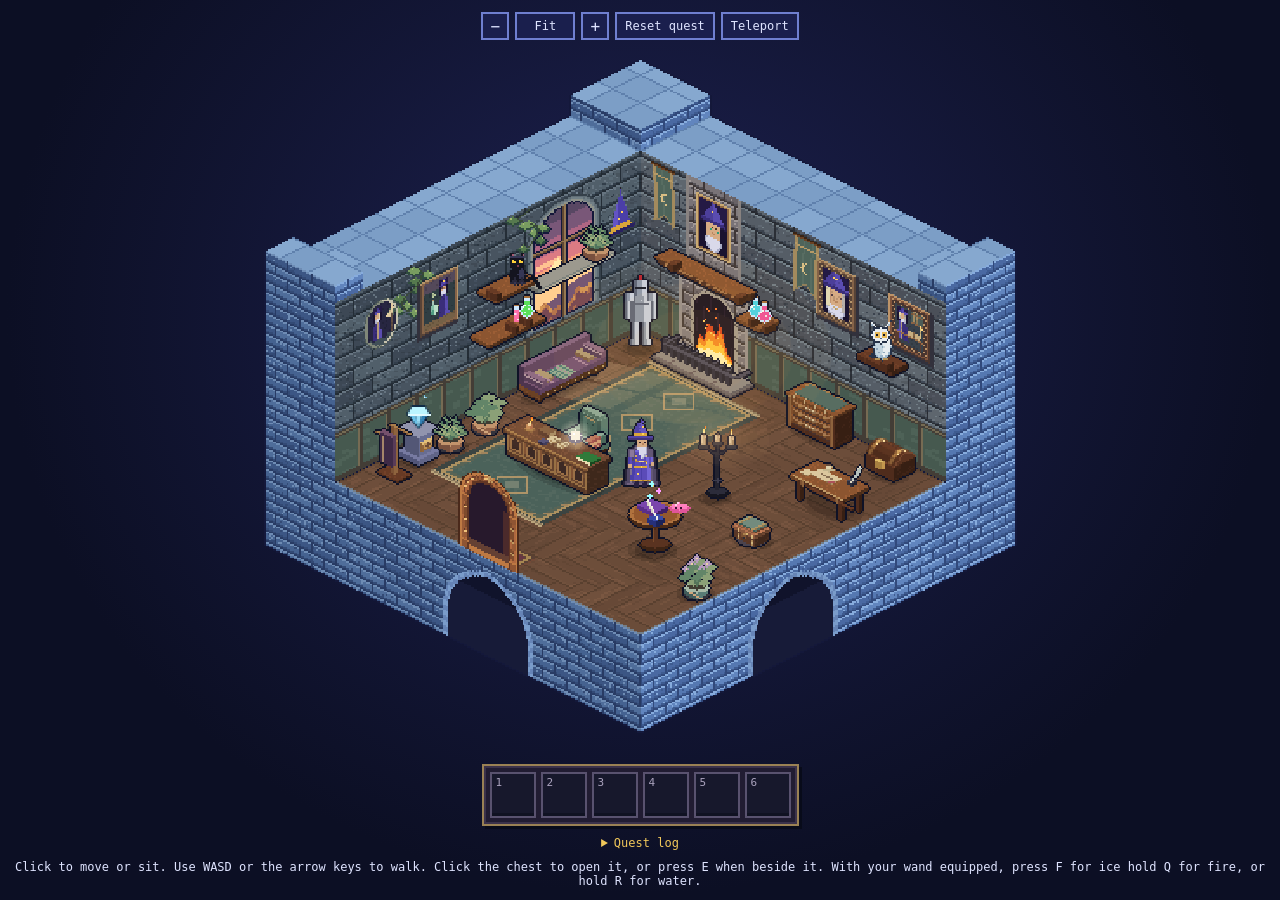
==== commit f83e3ce9: "Remove music player interface and audio script loading from game" ====
--- a/game.html
+++ b/game.html
@@ -204,44 +204,13 @@
   #skeleton-topics,#librarian-topics{grid-template-columns:repeat(2,minmax(0,1fr))}
   #skeleton-topics button,#librarian-topics button{font-size:clamp(10px,1.3vw,12px);line-height:1.2}
 
-  /* ---- muziekspeler ---- */
-  #player{width:min(460px,calc(100vw - 24px));box-sizing:border-box;background:var(--bg);padding:10px 12px;
-    border:2px solid var(--line);box-shadow:0 0 0 2px #0c0f24,4px 4px 0 2px #0c0f24, inset 0 0 0 2px var(--bg2);position:relative}
-  #player::before,#player::after{content:"";position:absolute;width:4px;height:4px;background:var(--gold);top:-5px}
-  #player::before{left:-5px}#player::after{right:-5px}
-  .row{display:flex;align-items:center;gap:10px}
-  #eq{display:flex;align-items:flex-end;gap:2px;height:16px;width:22px;flex:none}
-  #eq i{display:block;width:3px;height:3px;background:var(--pink)}
-  #player.playing #eq i{animation:eq .9s steps(5) infinite}
-  #eq i:nth-child(2){animation-delay:-.3s!important;background:var(--gold)}
-  #eq i:nth-child(3){animation-delay:-.6s!important}
-  #eq i:nth-child(4){animation-delay:-.15s!important;background:var(--gold)}
-  #eq i:nth-child(5){animation-delay:-.45s!important}
-  @keyframes eq{0%{height:3px}20%{height:14px}40%{height:7px}60%{height:16px}80%{height:5px}100%{height:3px}}
-  #info{min-width:0;flex:1}
-  #title{font-size:13px;white-space:nowrap;overflow:hidden;text-overflow:ellipsis;color:var(--txt)}
-  #sub{font-size:11px;color:var(--dim);white-space:nowrap;overflow:hidden;text-overflow:ellipsis;margin-top:2px}
-  #time{font-size:11px;color:var(--dim);flex:none;font-variant-numeric:tabular-nums}
+  /* Shared controls used by the game UI. */
   button{all:unset;cursor:pointer;width:28px;height:28px;display:grid;place-items:center;background:var(--bg2);
     box-shadow:inset 0 0 0 2px var(--line);color:var(--txt)}
   button:hover{background:#262c66;color:var(--gold)}
   button:active{transform:translateY(1px)}
   button:focus-visible{outline:2px solid var(--gold)}
   button svg{width:16px;height:16px;shape-rendering:crispEdges;fill:currentColor}
-  #play{width:34px;height:34px}
-  #play svg{width:20px;height:20px}
-  #controls{margin-top:10px;justify-content:space-between}
-  #left{display:flex;gap:6px;align-items:center}
-  #right{display:flex;gap:8px;align-items:center}
-  button.on{color:var(--pink)}
-  input[type=range]{-webkit-appearance:none;appearance:none;background:transparent;margin:0;cursor:pointer;height:14px}
-  input[type=range]::-webkit-slider-runnable-track{height:6px;background:#0c0f24;box-shadow:0 0 0 2px var(--line)}
-  input[type=range]::-moz-range-track{height:6px;background:#0c0f24;box-shadow:0 0 0 2px var(--line)}
-  input[type=range]::-webkit-slider-thumb{-webkit-appearance:none;width:8px;height:14px;margin-top:-4px;background:var(--gold);border:0;border-radius:0}
-  input[type=range]::-moz-range-thumb{width:8px;height:14px;background:var(--gold);border:0;border-radius:0}
-  #seek{flex:1;margin-top:10px;display:block;width:100%}
-  #vol{width:70px}
-
   #hotbar{display:flex;gap:5px;padding:6px;background:#211c32;border:2px solid #9a8154;
     box-shadow:inset 0 0 0 2px #3b324b,3px 3px #080b1a;max-width:100%;box-sizing:border-box}
   #hotbar .hotbar-slot{position:relative;box-sizing:border-box;width:clamp(36px,8vw,46px);height:46px;
@@ -340,26 +309,7 @@
   </details>
   <p id="movement-hint">Click to move or sit. Use WASD or the arrow keys to walk. Click the chest to open it, or press E when beside it. With your wand equipped, press F for ice hold Q for fire, or hold R for water.</p>
 
-  <div id="player">
-    <div class="row">
-      <div id="eq"><i></i><i></i><i></i><i></i><i></i></div>
-      <div id="info"><div id="title">…</div><div id="sub"></div></div>
-      <div id="time">0:00 / 0:00</div>
-    </div>
-    <input id="seek" type="range" min="0" max="1000" value="0" step="1" aria-label="Playback position">
-    <div class="row" id="controls">
-      <div id="left">
-        <button id="prev" title="Previous" aria-label="Previous"><svg viewBox="0 0 8 8"><rect x="0" y="1" width="1" height="6"/><rect x="2" y="3.5" width="1" height="1"/><rect x="3" y="2.5" width="1" height="3"/><rect x="4" y="1.5" width="1" height="5"/><rect x="5" y="0.5" width="1" height="7"/><rect x="6" y="0" width="1" height="0"/></svg></button>
-        <button id="play" title="Play / pause" aria-label="Play"></button>
-        <button id="next" title="Next" aria-label="Next"><svg viewBox="0 0 8 8"><rect x="7" y="1" width="1" height="6"/><rect x="5" y="3.5" width="1" height="1"/><rect x="4" y="2.5" width="1" height="3"/><rect x="3" y="1.5" width="1" height="5"/><rect x="2" y="0.5" width="1" height="7"/></svg></button>
-        <button id="shuffle" title="Shuffle" aria-label="Shuffle"><svg viewBox="0 0 8 8"><rect x="0" y="1" width="2" height="1"/><rect x="2" y="2" width="1" height="1"/><rect x="3" y="3" width="2" height="1"/><rect x="5" y="2" width="1" height="1"/><rect x="6" y="1" width="2" height="1"/><rect x="0" y="6" width="2" height="1"/><rect x="2" y="5" width="1" height="1"/><rect x="5" y="5" width="1" height="1"/><rect x="6" y="6" width="2" height="1"/></svg></button>
-      </div>
-      <div id="right">
-        <button id="mute" title="Sound" aria-label="Sound"></button>
-        <input id="vol" type="range" min="0" max="100" value="60" aria-label="Volume">
-      </div>
-    </div>
-  </div>
+
 </div>
 <dialog id="teleport-room-dialogue" aria-labelledby="teleport-room-title">
   <h2 id="teleport-room-title">Teleport</h2>
@@ -422,13 +372,11 @@
   <p>— The Skeleton Mage</p>
   <form method="dialog"><button autofocus>Close</button></form>
 </dialog>
-<script src="src/audio/tracks.js"></script>
 <script src="src/game/wizard.js"></script>
 <script src="src/game/inventory.js"></script>
 <script src="src/game/quests/definitions.js"></script>
 <script src="src/game/quests/manager.js"></script>
 <script src="src/game/scene.js"></script>
-<script src="src/audio/player.js"></script>
 <script>
 (() => {
   const hotbar = document.getElementById('hotbar');
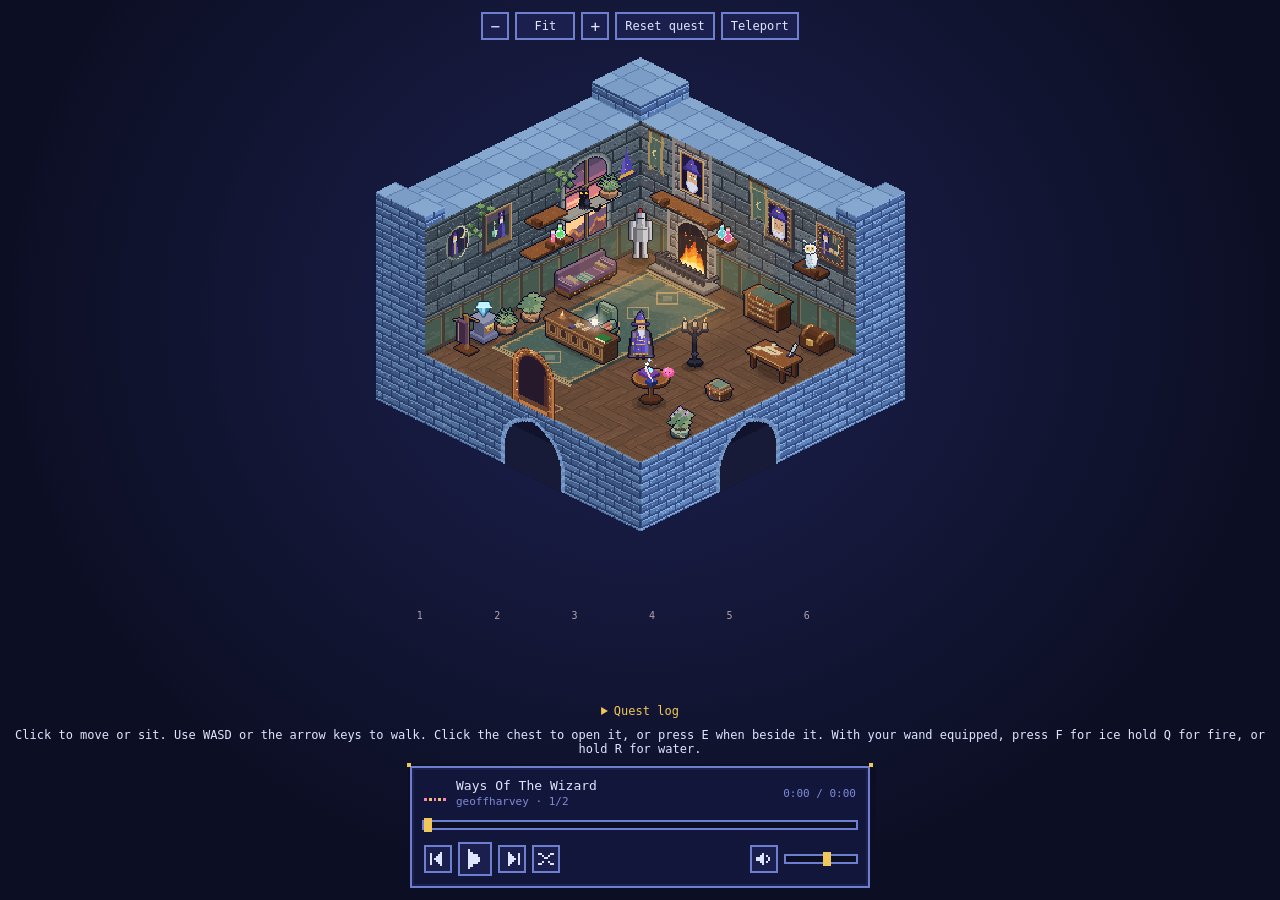
==== commit e8f9f02f: "Apply six-slot arcane hotbar sprite with moving selection overlay" ====
--- a/game.html
+++ b/game.html
@@ -204,13 +204,44 @@
   #skeleton-topics,#librarian-topics{grid-template-columns:repeat(2,minmax(0,1fr))}
   #skeleton-topics button,#librarian-topics button{font-size:clamp(10px,1.3vw,12px);line-height:1.2}
 
-  /* Shared controls used by the game UI. */
+  /* ---- muziekspeler ---- */
+  #player{width:min(460px,calc(100vw - 24px));box-sizing:border-box;background:var(--bg);padding:10px 12px;
+    border:2px solid var(--line);box-shadow:0 0 0 2px #0c0f24,4px 4px 0 2px #0c0f24, inset 0 0 0 2px var(--bg2);position:relative}
+  #player::before,#player::after{content:"";position:absolute;width:4px;height:4px;background:var(--gold);top:-5px}
+  #player::before{left:-5px}#player::after{right:-5px}
+  .row{display:flex;align-items:center;gap:10px}
+  #eq{display:flex;align-items:flex-end;gap:2px;height:16px;width:22px;flex:none}
+  #eq i{display:block;width:3px;height:3px;background:var(--pink)}
+  #player.playing #eq i{animation:eq .9s steps(5) infinite}
+  #eq i:nth-child(2){animation-delay:-.3s!important;background:var(--gold)}
+  #eq i:nth-child(3){animation-delay:-.6s!important}
+  #eq i:nth-child(4){animation-delay:-.15s!important;background:var(--gold)}
+  #eq i:nth-child(5){animation-delay:-.45s!important}
+  @keyframes eq{0%{height:3px}20%{height:14px}40%{height:7px}60%{height:16px}80%{height:5px}100%{height:3px}}
+  #info{min-width:0;flex:1}
+  #title{font-size:13px;white-space:nowrap;overflow:hidden;text-overflow:ellipsis;color:var(--txt)}
+  #sub{font-size:11px;color:var(--dim);white-space:nowrap;overflow:hidden;text-overflow:ellipsis;margin-top:2px}
+  #time{font-size:11px;color:var(--dim);flex:none;font-variant-numeric:tabular-nums}
   button{all:unset;cursor:pointer;width:28px;height:28px;display:grid;place-items:center;background:var(--bg2);
     box-shadow:inset 0 0 0 2px var(--line);color:var(--txt)}
   button:hover{background:#262c66;color:var(--gold)}
   button:active{transform:translateY(1px)}
   button:focus-visible{outline:2px solid var(--gold)}
   button svg{width:16px;height:16px;shape-rendering:crispEdges;fill:currentColor}
+  #play{width:34px;height:34px}
+  #play svg{width:20px;height:20px}
+  #controls{margin-top:10px;justify-content:space-between}
+  #left{display:flex;gap:6px;align-items:center}
+  #right{display:flex;gap:8px;align-items:center}
+  button.on{color:var(--pink)}
+  input[type=range]{-webkit-appearance:none;appearance:none;background:transparent;margin:0;cursor:pointer;height:14px}
+  input[type=range]::-webkit-slider-runnable-track{height:6px;background:#0c0f24;box-shadow:0 0 0 2px var(--line)}
+  input[type=range]::-moz-range-track{height:6px;background:#0c0f24;box-shadow:0 0 0 2px var(--line)}
+  input[type=range]::-webkit-slider-thumb{-webkit-appearance:none;width:8px;height:14px;margin-top:-4px;background:var(--gold);border:0;border-radius:0}
+  input[type=range]::-moz-range-thumb{width:8px;height:14px;background:var(--gold);border:0;border-radius:0}
+  #seek{flex:1;margin-top:10px;display:block;width:100%}
+  #vol{width:70px}
+
   #hotbar{display:flex;gap:5px;padding:6px;background:#211c32;border:2px solid #9a8154;
     box-shadow:inset 0 0 0 2px #3b324b,3px 3px #080b1a;max-width:100%;box-sizing:border-box}
   #hotbar .hotbar-slot{position:relative;box-sizing:border-box;width:clamp(36px,8vw,46px);height:46px;
@@ -253,6 +284,36 @@
     box-shadow:inset 0 0 0 2px #ffe0a0,inset 0 0 0 4px #a57545}
   .visually-hidden{position:absolute;width:1px;height:1px;padding:0;margin:-1px;overflow:hidden;clip-path:inset(50%);white-space:nowrap}
   .slot-key{position:absolute;top:5px;left:6px;font-size:11px;line-height:1}
+
+  /* Six-slot arcane sprite frame; slot hitboxes track the painted recesses. */
+  #hotbar{
+    position:relative;display:block;width:min(534px,calc(100vw - 24px));height:auto;
+    aspect-ratio:534 / 137;padding:0;border:0;box-shadow:none;overflow:visible;
+    background:transparent url("assets/sprites/arcane-hotbar.png") center / 100% 100% no-repeat;
+    image-rendering:pixelated;flex-shrink:0;
+  }
+  #hotbar .hotbar-slot{
+    position:absolute;left:calc(6.5% + var(--slot-index) * 14.5%);top:34%;
+    width:13.8%;height:53%;padding:7px;min-width:0;
+    border:0;background:transparent;box-shadow:none;transform:none;
+  }
+  #hotbar .hotbar-slot:nth-child(1){--slot-index:0}
+  #hotbar .hotbar-slot:nth-child(2){--slot-index:1}
+  #hotbar .hotbar-slot:nth-child(3){--slot-index:2}
+  #hotbar .hotbar-slot:nth-child(4){--slot-index:3}
+  #hotbar .hotbar-slot:nth-child(5){--slot-index:4}
+  #hotbar .hotbar-slot:nth-child(6){--slot-index:5}
+  #hotbar .hotbar-slot:hover{background:#e8cb8420}
+  #hotbar .hotbar-slot[aria-pressed="true"]{background:transparent;box-shadow:none;color:#fff0bd}
+  #hotbar .hotbar-slot[aria-pressed="true"]::before{
+    content:"";position:absolute;inset:-2px;pointer-events:none;
+    background:url("assets/sprites/arcane-hotbar-selected.png") center / 100% 100% no-repeat;
+    image-rendering:pixelated;
+  }
+  #hotbar .hotbar-slot:focus-visible{outline:2px solid #c6f7ee;outline-offset:-6px}
+  #hotbar .slot-key{top:7px;left:9px;font-size:10px;text-shadow:1px 1px #201726}
+  #hotbar .item-icon{position:relative;width:70%;max-width:40px;height:auto;image-rendering:pixelated}
+
 </style>
 <link rel="stylesheet" href="assets/sprites/lore-scroll.css">
 <link rel="stylesheet" href="assets/sprites/npc-portraits.css">
@@ -309,7 +370,26 @@
   </details>
   <p id="movement-hint">Click to move or sit. Use WASD or the arrow keys to walk. Click the chest to open it, or press E when beside it. With your wand equipped, press F for ice hold Q for fire, or hold R for water.</p>
 
-
+  <div id="player">
+    <div class="row">
+      <div id="eq"><i></i><i></i><i></i><i></i><i></i></div>
+      <div id="info"><div id="title">…</div><div id="sub"></div></div>
+      <div id="time">0:00 / 0:00</div>
+    </div>
+    <input id="seek" type="range" min="0" max="1000" value="0" step="1" aria-label="Playback position">
+    <div class="row" id="controls">
+      <div id="left">
+        <button id="prev" title="Previous" aria-label="Previous"><svg viewBox="0 0 8 8"><rect x="0" y="1" width="1" height="6"/><rect x="2" y="3.5" width="1" height="1"/><rect x="3" y="2.5" width="1" height="3"/><rect x="4" y="1.5" width="1" height="5"/><rect x="5" y="0.5" width="1" height="7"/><rect x="6" y="0" width="1" height="0"/></svg></button>
+        <button id="play" title="Play / pause" aria-label="Play"></button>
+        <button id="next" title="Next" aria-label="Next"><svg viewBox="0 0 8 8"><rect x="7" y="1" width="1" height="6"/><rect x="5" y="3.5" width="1" height="1"/><rect x="4" y="2.5" width="1" height="3"/><rect x="3" y="1.5" width="1" height="5"/><rect x="2" y="0.5" width="1" height="7"/></svg></button>
+        <button id="shuffle" title="Shuffle" aria-label="Shuffle"><svg viewBox="0 0 8 8"><rect x="0" y="1" width="2" height="1"/><rect x="2" y="2" width="1" height="1"/><rect x="3" y="3" width="2" height="1"/><rect x="5" y="2" width="1" height="1"/><rect x="6" y="1" width="2" height="1"/><rect x="0" y="6" width="2" height="1"/><rect x="2" y="5" width="1" height="1"/><rect x="5" y="5" width="1" height="1"/><rect x="6" y="6" width="2" height="1"/></svg></button>
+      </div>
+      <div id="right">
+        <button id="mute" title="Sound" aria-label="Sound"></button>
+        <input id="vol" type="range" min="0" max="100" value="60" aria-label="Volume">
+      </div>
+    </div>
+  </div>
 </div>
 <dialog id="teleport-room-dialogue" aria-labelledby="teleport-room-title">
   <h2 id="teleport-room-title">Teleport</h2>
@@ -372,11 +452,13 @@
   <p>— The Skeleton Mage</p>
   <form method="dialog"><button autofocus>Close</button></form>
 </dialog>
+<script src="src/audio/tracks.js"></script>
 <script src="src/game/wizard.js"></script>
 <script src="src/game/inventory.js"></script>
 <script src="src/game/quests/definitions.js"></script>
 <script src="src/game/quests/manager.js"></script>
 <script src="src/game/scene.js"></script>
+<script src="src/audio/player.js"></script>
 <script>
 (() => {
   const hotbar = document.getElementById('hotbar');
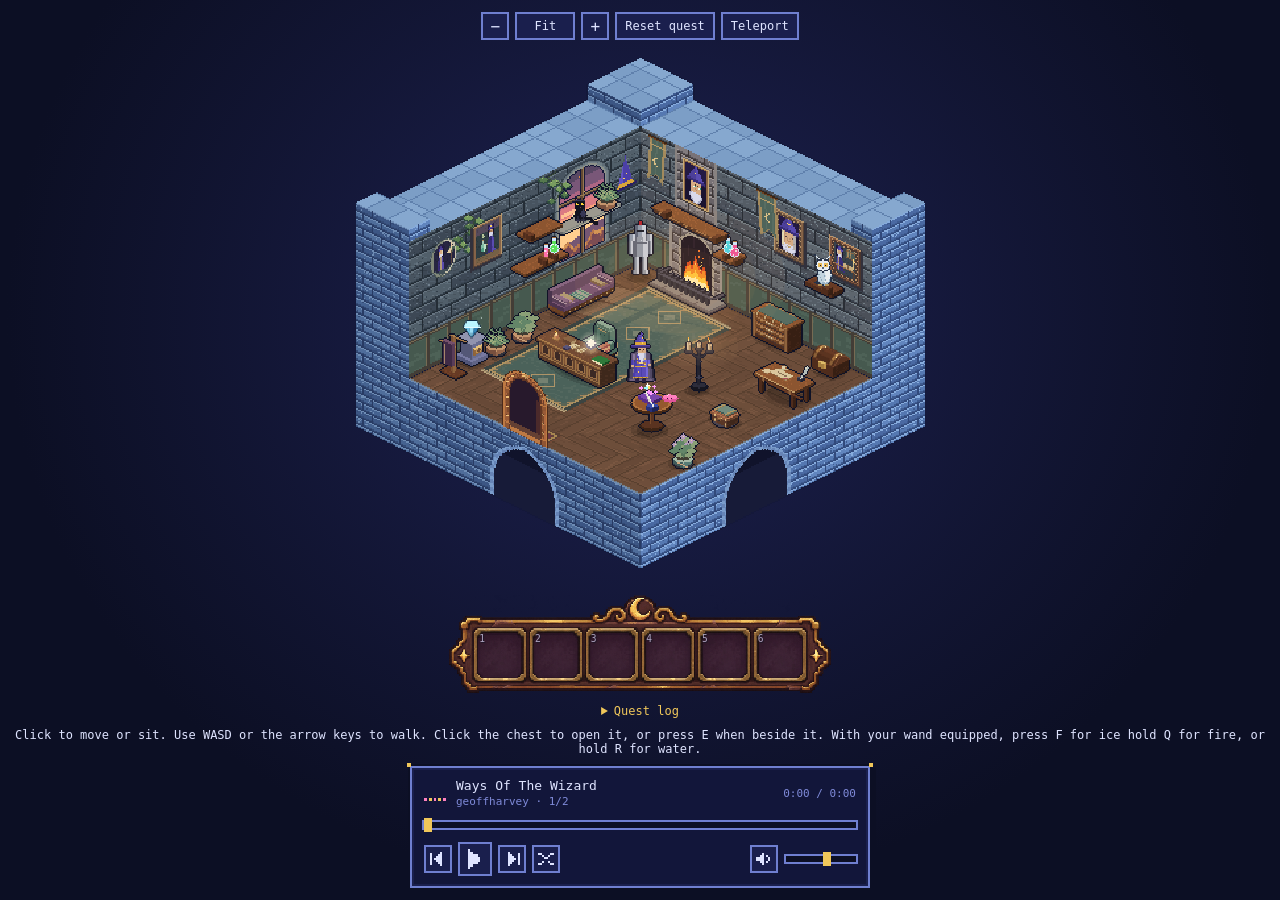
==== commit 011791ab: "Make hotbar compact and scale slots, icons and labels responsively" ====
--- a/game.html
+++ b/game.html
@@ -287,14 +287,14 @@
 
   /* Six-slot arcane sprite frame; slot hitboxes track the painted recesses. */
   #hotbar{
-    position:relative;display:block;width:min(534px,calc(100vw - 24px));height:auto;
+    position:relative;display:block;width:min(384px,80vw,100%);max-width:100%;height:auto;container-type:inline-size;
     aspect-ratio:534 / 137;padding:0;border:0;box-shadow:none;overflow:visible;
     background:transparent url("assets/sprites/arcane-hotbar.png") center / 100% 100% no-repeat;
     image-rendering:pixelated;flex-shrink:0;
   }
   #hotbar .hotbar-slot{
     position:absolute;left:calc(6.5% + var(--slot-index) * 14.5%);top:34%;
-    width:13.8%;height:53%;padding:7px;min-width:0;
+    width:13.8%;height:53%;padding:clamp(2px,1cqw,4px);min-width:0;
     border:0;background:transparent;box-shadow:none;transform:none;
   }
   #hotbar .hotbar-slot:nth-child(1){--slot-index:0}
@@ -306,13 +306,13 @@
   #hotbar .hotbar-slot:hover{background:#e8cb8420}
   #hotbar .hotbar-slot[aria-pressed="true"]{background:transparent;box-shadow:none;color:#fff0bd}
   #hotbar .hotbar-slot[aria-pressed="true"]::before{
-    content:"";position:absolute;inset:-2px;pointer-events:none;
+    content:"";position:absolute;inset:-1px;pointer-events:none;
     background:url("assets/sprites/arcane-hotbar-selected.png") center / 100% 100% no-repeat;
     image-rendering:pixelated;
   }
   #hotbar .hotbar-slot:focus-visible{outline:2px solid #c6f7ee;outline-offset:-6px}
-  #hotbar .slot-key{top:7px;left:9px;font-size:10px;text-shadow:1px 1px #201726}
-  #hotbar .item-icon{position:relative;width:70%;max-width:40px;height:auto;image-rendering:pixelated}
+  #hotbar .slot-key{top:10%;left:12%;font-size:clamp(7px,2.5cqw,10px);text-shadow:1px 1px #201726}
+  #hotbar .item-icon{position:relative;width:72%;max-width:28px;height:auto;image-rendering:pixelated}
 
 </style>
 <link rel="stylesheet" href="assets/sprites/lore-scroll.css">
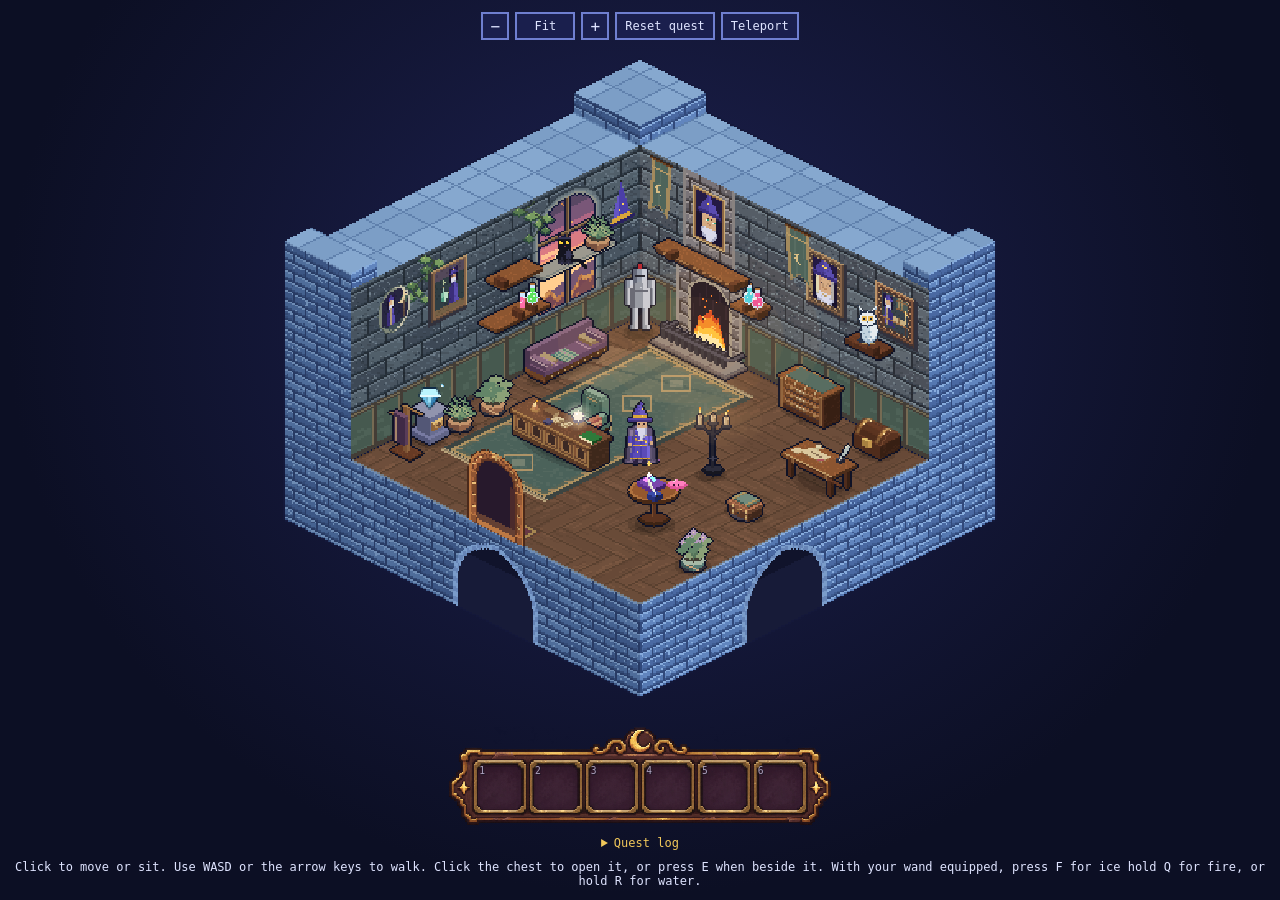
==== commit 144ea7b6: "Merge pull request #77 from eduardkramer/codex/verwijder-muziekspeler Verwijder de muziekspeler uit " ====
--- a/game.html
+++ b/game.html
@@ -204,44 +204,13 @@
   #skeleton-topics,#librarian-topics{grid-template-columns:repeat(2,minmax(0,1fr))}
   #skeleton-topics button,#librarian-topics button{font-size:clamp(10px,1.3vw,12px);line-height:1.2}
 
-  /* ---- muziekspeler ---- */
-  #player{width:min(460px,calc(100vw - 24px));box-sizing:border-box;background:var(--bg);padding:10px 12px;
-    border:2px solid var(--line);box-shadow:0 0 0 2px #0c0f24,4px 4px 0 2px #0c0f24, inset 0 0 0 2px var(--bg2);position:relative}
-  #player::before,#player::after{content:"";position:absolute;width:4px;height:4px;background:var(--gold);top:-5px}
-  #player::before{left:-5px}#player::after{right:-5px}
-  .row{display:flex;align-items:center;gap:10px}
-  #eq{display:flex;align-items:flex-end;gap:2px;height:16px;width:22px;flex:none}
-  #eq i{display:block;width:3px;height:3px;background:var(--pink)}
-  #player.playing #eq i{animation:eq .9s steps(5) infinite}
-  #eq i:nth-child(2){animation-delay:-.3s!important;background:var(--gold)}
-  #eq i:nth-child(3){animation-delay:-.6s!important}
-  #eq i:nth-child(4){animation-delay:-.15s!important;background:var(--gold)}
-  #eq i:nth-child(5){animation-delay:-.45s!important}
-  @keyframes eq{0%{height:3px}20%{height:14px}40%{height:7px}60%{height:16px}80%{height:5px}100%{height:3px}}
-  #info{min-width:0;flex:1}
-  #title{font-size:13px;white-space:nowrap;overflow:hidden;text-overflow:ellipsis;color:var(--txt)}
-  #sub{font-size:11px;color:var(--dim);white-space:nowrap;overflow:hidden;text-overflow:ellipsis;margin-top:2px}
-  #time{font-size:11px;color:var(--dim);flex:none;font-variant-numeric:tabular-nums}
+  /* Shared controls used by the game UI. */
   button{all:unset;cursor:pointer;width:28px;height:28px;display:grid;place-items:center;background:var(--bg2);
     box-shadow:inset 0 0 0 2px var(--line);color:var(--txt)}
   button:hover{background:#262c66;color:var(--gold)}
   button:active{transform:translateY(1px)}
   button:focus-visible{outline:2px solid var(--gold)}
   button svg{width:16px;height:16px;shape-rendering:crispEdges;fill:currentColor}
-  #play{width:34px;height:34px}
-  #play svg{width:20px;height:20px}
-  #controls{margin-top:10px;justify-content:space-between}
-  #left{display:flex;gap:6px;align-items:center}
-  #right{display:flex;gap:8px;align-items:center}
-  button.on{color:var(--pink)}
-  input[type=range]{-webkit-appearance:none;appearance:none;background:transparent;margin:0;cursor:pointer;height:14px}
-  input[type=range]::-webkit-slider-runnable-track{height:6px;background:#0c0f24;box-shadow:0 0 0 2px var(--line)}
-  input[type=range]::-moz-range-track{height:6px;background:#0c0f24;box-shadow:0 0 0 2px var(--line)}
-  input[type=range]::-webkit-slider-thumb{-webkit-appearance:none;width:8px;height:14px;margin-top:-4px;background:var(--gold);border:0;border-radius:0}
-  input[type=range]::-moz-range-thumb{width:8px;height:14px;background:var(--gold);border:0;border-radius:0}
-  #seek{flex:1;margin-top:10px;display:block;width:100%}
-  #vol{width:70px}
-
   #hotbar{display:flex;gap:5px;padding:6px;background:#211c32;border:2px solid #9a8154;
     box-shadow:inset 0 0 0 2px #3b324b,3px 3px #080b1a;max-width:100%;box-sizing:border-box}
   #hotbar .hotbar-slot{position:relative;box-sizing:border-box;width:clamp(36px,8vw,46px);height:46px;
@@ -370,26 +339,7 @@
   </details>
   <p id="movement-hint">Click to move or sit. Use WASD or the arrow keys to walk. Click the chest to open it, or press E when beside it. With your wand equipped, press F for ice hold Q for fire, or hold R for water.</p>
 
-  <div id="player">
-    <div class="row">
-      <div id="eq"><i></i><i></i><i></i><i></i><i></i></div>
-      <div id="info"><div id="title">…</div><div id="sub"></div></div>
-      <div id="time">0:00 / 0:00</div>
-    </div>
-    <input id="seek" type="range" min="0" max="1000" value="0" step="1" aria-label="Playback position">
-    <div class="row" id="controls">
-      <div id="left">
-        <button id="prev" title="Previous" aria-label="Previous"><svg viewBox="0 0 8 8"><rect x="0" y="1" width="1" height="6"/><rect x="2" y="3.5" width="1" height="1"/><rect x="3" y="2.5" width="1" height="3"/><rect x="4" y="1.5" width="1" height="5"/><rect x="5" y="0.5" width="1" height="7"/><rect x="6" y="0" width="1" height="0"/></svg></button>
-        <button id="play" title="Play / pause" aria-label="Play"></button>
-        <button id="next" title="Next" aria-label="Next"><svg viewBox="0 0 8 8"><rect x="7" y="1" width="1" height="6"/><rect x="5" y="3.5" width="1" height="1"/><rect x="4" y="2.5" width="1" height="3"/><rect x="3" y="1.5" width="1" height="5"/><rect x="2" y="0.5" width="1" height="7"/></svg></button>
-        <button id="shuffle" title="Shuffle" aria-label="Shuffle"><svg viewBox="0 0 8 8"><rect x="0" y="1" width="2" height="1"/><rect x="2" y="2" width="1" height="1"/><rect x="3" y="3" width="2" height="1"/><rect x="5" y="2" width="1" height="1"/><rect x="6" y="1" width="2" height="1"/><rect x="0" y="6" width="2" height="1"/><rect x="2" y="5" width="1" height="1"/><rect x="5" y="5" width="1" height="1"/><rect x="6" y="6" width="2" height="1"/></svg></button>
-      </div>
-      <div id="right">
-        <button id="mute" title="Sound" aria-label="Sound"></button>
-        <input id="vol" type="range" min="0" max="100" value="60" aria-label="Volume">
-      </div>
-    </div>
-  </div>
+
 </div>
 <dialog id="teleport-room-dialogue" aria-labelledby="teleport-room-title">
   <h2 id="teleport-room-title">Teleport</h2>
@@ -452,13 +402,11 @@
   <p>— The Skeleton Mage</p>
   <form method="dialog"><button autofocus>Close</button></form>
 </dialog>
-<script src="src/audio/tracks.js"></script>
 <script src="src/game/wizard.js"></script>
 <script src="src/game/inventory.js"></script>
 <script src="src/game/quests/definitions.js"></script>
 <script src="src/game/quests/manager.js"></script>
 <script src="src/game/scene.js"></script>
-<script src="src/audio/player.js"></script>
 <script>
 (() => {
   const hotbar = document.getElementById('hotbar');
